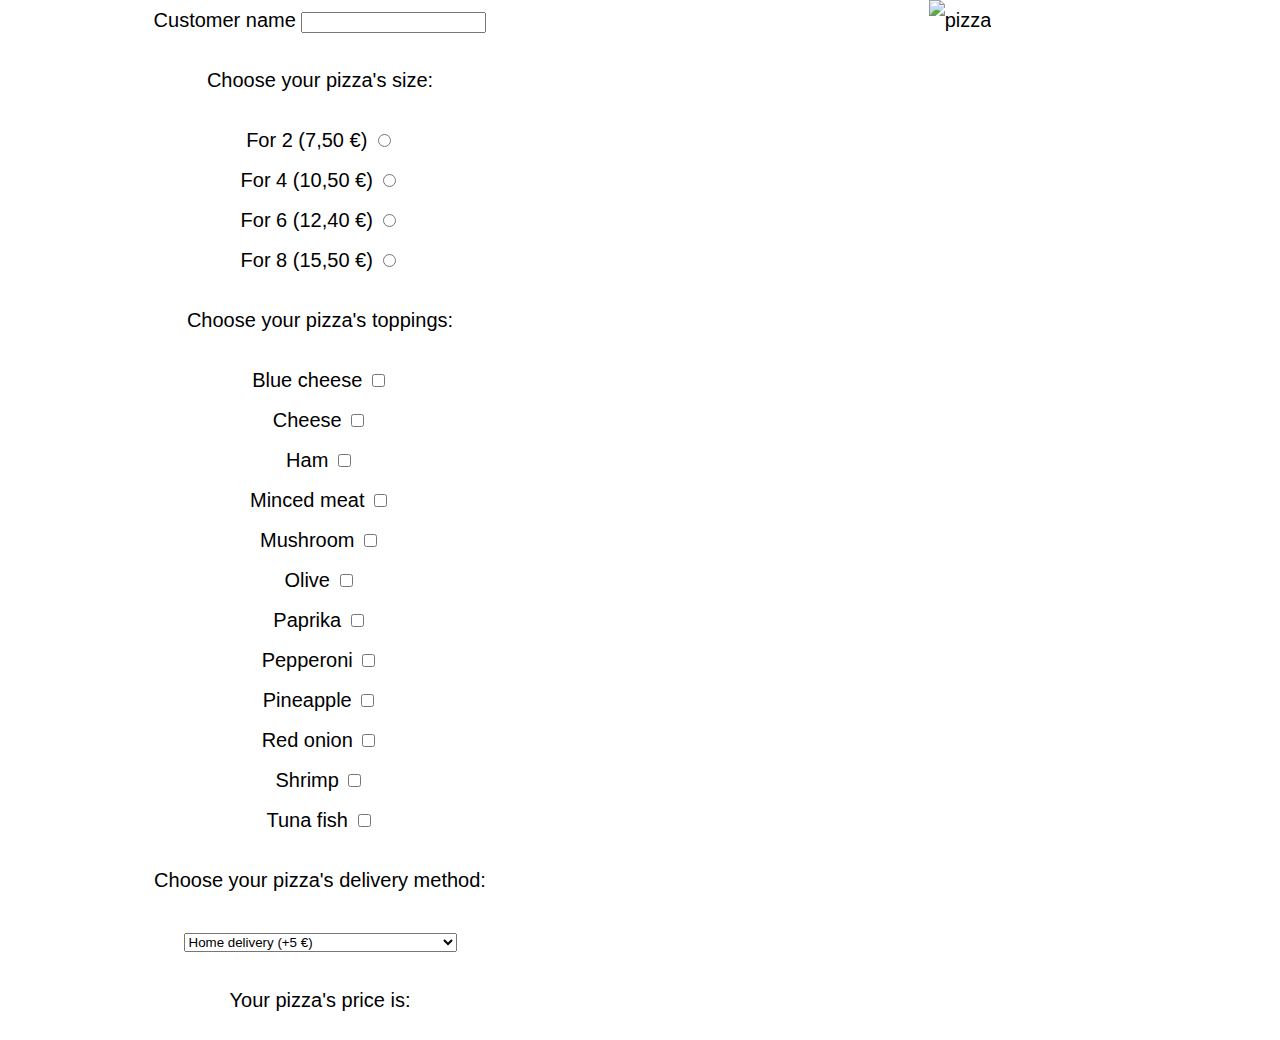
==== Margit's_lessons/Pizza_order_application/index.html @ cdee95d9 "the first version of Pizza order app" ====
<!DOCTYPE html>
<html lang="en">
  <head>
    <meta charset="UTF-8" />
    <meta name="viewport" content="width=device-width, initial-scale=1.0" />
    <link rel="stylesheet" href="style.css" />
    <title>Pizza order application</title>
  </head>
  <body>
    <div class="cards">
      <div class="card">
        <form>
          <div class="name">
            <label for="name">Customer name</label>
            <input type="text" name="name" id="name" />
          </div>

          <p>Choose your pizza's size:</p>
          <div class="size">
            <div class="two">
              <label for="radio2">For 2 (7,50 €)</label>
              <input type="radio" name="radio" id="radio2" />
            </div>

            <div class="four">
              <label for="radio4">For 4 (10,50 €)</label>
              <input type="radio" name="radio" id="radio4" />
            </div>

            <div class="six">
              <label for="radio6">For 6 (12,40 €)</label>
              <input type="radio" name="radio" id="radio6" />
            </div>

            <div class="eight">
              <label for="radio8">For 8 (15,50 €)</label>
              <input type="radio" name="radio" id="radio8" />
            </div>
          </div>

          <p>Choose your pizza's toppings:</p>
          <div class="toppings">
            <div>
              <label for="blueCheese">Blue cheese</label>
              <input type="checkbox" id="blueCheese" name="blueCheese" />
            </div>

            <div>
              <label for="cheese">Cheese</label>
              <input type="checkbox" id="cheese" name="cheese" />
            </div>

            <div>
              <label for="ham">Ham</label>
              <input type="checkbox" id="ham" name="ham" />
            </div>

            <div>
              <label for="mincedMeat">Minced meat</label>
              <input type="checkbox" id="mincedMeat" name="mincedMeat" />
            </div>

            <div>
              <label for="mushroom">Mushroom</label>
              <input type="checkbox" id="mushroom" name="mushroom" />
            </div>

            <div>
              <label for="olive">Olive</label>
              <input type="checkbox" id="olive" name="olive" />
            </div>

            <div>
              <label for="paprika">Paprika</label>
              <input type="checkbox" id="paprika" name="paprika" />
            </div>

            <div>
              <label for="pepperoni">Pepperoni</label>
              <input type="checkbox" id="pepperoni" name="pepperoni" />
            </div>

            <div>
              <label for="pineapple">Pineapple</label>
              <input type="checkbox" id="pineapple" name="pineapple" />
            </div>

            <div>
              <label for="redOnion">Red onion</label>
              <input type="checkbox" id="redOnion" name="redOnion" />
            </div>

            <div>
              <label for="shrimp">Shrimp</label>
              <input type="checkbox" id="shrimp" name="shrimp" />
            </div>

            <div>
              <label for="tunaFish">Tuna fish</label>
              <input type="checkbox" id="tunaFish" name="tunaFish" />
            </div>
          </div>

          <p>Choose your pizza's delivery method:</p>
          <div class="deliveryoptions">
            <select name="deliveryOptions" id="deliveryOptions">
              <option value="homeDelivery">Home delivery (+5 €)</option>
              <option value="restaurant">Eat at the restaurant (+0 €)</option>
              <option value="pickUp">
                Pick up the food from the restaurant (+0 €)
              </option>
            </select>
          </div>

          <p>Your pizza's price is:</p>
          <div class="price">
            <p id="price"></p>
          </div>
        </form>
        <!-- form end tag -->
      </div>
      <!-- card end tag -->
      <div class="picture">
        <img src="IMG-4790[61].jpg" alt="pizza" />
      </div>
    </div>
    <!-- cards end tag -->

    <script src="main.js"></script>
  </body>
</html>
---- Margit's_lessons/Pizza_order_application/style.css ----
body {
  background-color: white;
  color: black;
  font-family: Arial, Helvetica, sans-serif;
  line-height: 2; /* height of a line */
  font-size: 20px;
  margin: 0px;
  padding: 0px;
  border: 0px;
}

.cards {
  display: flex;
}

/* .picture,
.cards {
  width: 50%;
  display: inline-block;
} */

.picture img {
  height: 1200px;
  background-image: url("IMG-4790[61].jpg");
}

.card,
.picture {
  margin: 0px;
  padding: 0px;
  border: 0px;
  margin-bottom: 0px;
  /* background-color: white; */
  border-radius: 5px;
  width: 50%;
  text-align: center;
}

/* .picture {
  background-image: url("IMG-4790[61].jpg");
} */
/* .name,
.size,
.toppings,
.deliveryoptions {
  margin: 10px;
  /* background-color: white;
  border-radius: 5px;
  width: 100%;
  text-align: center; 
} */
.name,
.size,
.toppings,
.deliveryoptions {
  margin: 0px;
}
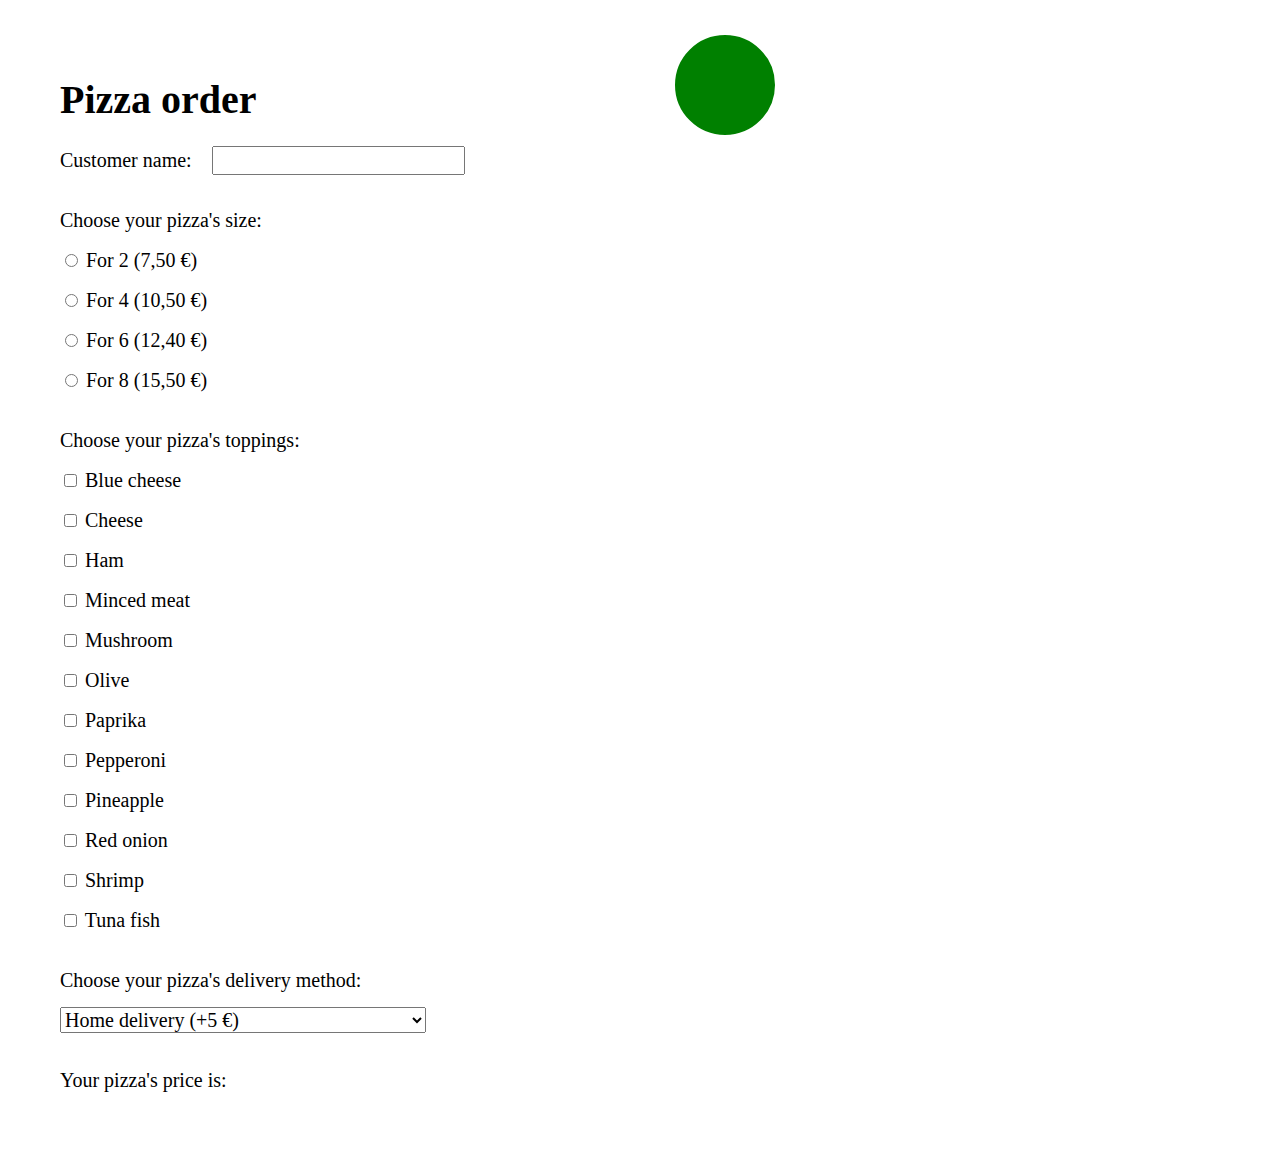
==== commit 35837dd9: "the second version" ====
--- a/Margit's_lessons/Pizza_order_application/index.html
+++ b/Margit's_lessons/Pizza_order_application/index.html
@@ -9,119 +9,124 @@
   <body>
     <div class="cards">
       <div class="card">
-        <form>
-          <div class="name">
-            <label for="name">Customer name</label>
-            <input type="text" name="name" id="name" />
-          </div>
-
-          <p>Choose your pizza's size:</p>
-          <div class="size">
-            <div class="two">
-              <label for="radio2">For 2 (7,50 €)</label>
-              <input type="radio" name="radio" id="radio2" />
+        <div class="inside">
+          <form>
+            <h1>Pizza order</h1>
+            <div class="name">
+              <label for="name" id="labelname">Customer name:</label>
+              <input type="text" name="name" id="name" />
             </div>
 
-            <div class="four">
-              <label for="radio4">For 4 (10,50 €)</label>
-              <input type="radio" name="radio" id="radio4" />
+            <p>Choose your pizza's size:</p>
+            <div class="size">
+              <div class="two">
+                <input type="radio" name="radio" id="radio2" />
+                <label for="radio2">For 2 (7,50 €)</label>
+              </div>
+
+              <div class="four">
+                <input type="radio" name="radio" id="radio4" />
+                <label for="radio4">For 4 (10,50 €)</label>
+              </div>
+
+              <div class="six">
+                <input type="radio" name="radio" id="radio6" />
+                <label for="radio6">For 6 (12,40 €)</label>
+              </div>
+
+              <div class="eight">
+                <input type="radio" name="radio" id="radio8" />
+                <label for="radio8">For 8 (15,50 €)</label>
+              </div>
             </div>
 
-            <div class="six">
-              <label for="radio6">For 6 (12,40 €)</label>
-              <input type="radio" name="radio" id="radio6" />
+            <p>Choose your pizza's toppings:</p>
+            <div class="toppings">
+              <div>
+                <input type="checkbox" id="blueCheese" name="blueCheese" />
+                <label for="blueCheese">Blue cheese</label>
+              </div>
+
+              <div>
+                <input type="checkbox" id="cheese" name="cheese" />
+                <label for="cheese">Cheese</label>
+              </div>
+
+              <div>
+                <input type="checkbox" id="ham" name="ham" />
+                <label for="ham">Ham</label>
+              </div>
+
+              <div>
+                <input type="checkbox" id="mincedMeat" name="mincedMeat" />
+                <label for="mincedMeat">Minced meat</label>
+              </div>
+
+              <div>
+                <input type="checkbox" id="mushroom" name="mushroom" />
+                <label for="mushroom">Mushroom</label>
+              </div>
+
+              <div>
+                <input type="checkbox" id="olive" name="olive" />
+                <label for="olive">Olive</label>
+              </div>
+
+              <div>
+                <input type="checkbox" id="paprika" name="paprika" />
+                <label for="paprika">Paprika</label>
+              </div>
+
+              <div>
+                <input type="checkbox" id="pepperoni" name="pepperoni" />
+                <label for="pepperoni">Pepperoni</label>
+              </div>
+
+              <div>
+                <input type="checkbox" id="pineapple" name="pineapple" />
+                <label for="pineapple">Pineapple</label>
+              </div>
+
+              <div>
+                <input type="checkbox" id="redOnion" name="redOnion" />
+                <label for="redOnion">Red onion</label>
+              </div>
+
+              <div>
+                <input type="checkbox" id="shrimp" name="shrimp" />
+                <label for="shrimp">Shrimp</label>
+              </div>
+
+              <div>
+                <input type="checkbox" id="tunaFish" name="tunaFish" />
+                <label for="tunaFish">Tuna fish</label>
+              </div>
             </div>
 
-            <div class="eight">
-              <label for="radio8">For 8 (15,50 €)</label>
-              <input type="radio" name="radio" id="radio8" />
-            </div>
-          </div>
-
-          <p>Choose your pizza's toppings:</p>
-          <div class="toppings">
-            <div>
-              <label for="blueCheese">Blue cheese</label>
-              <input type="checkbox" id="blueCheese" name="blueCheese" />
+            <p>Choose your pizza's delivery method:</p>
+            <div class="deliveryoptions">
+              <select name="deliveryOptions" id="deliveryOptions">
+                <option value="homeDelivery">Home delivery (+5 €)</option>
+                <option value="restaurant">Eat at the restaurant (+0 €)</option>
+                <option value="pickUp">
+                  Pick up the food from the restaurant (+0 €)
+                </option>
+              </select>
             </div>
 
-            <div>
-              <label for="cheese">Cheese</label>
-              <input type="checkbox" id="cheese" name="cheese" />
+            <p>Your pizza's price is:</p>
+            <div class="price">
+              <p id="price"></p>
             </div>
-
-            <div>
-              <label for="ham">Ham</label>
-              <input type="checkbox" id="ham" name="ham" />
-            </div>
-
-            <div>
-              <label for="mincedMeat">Minced meat</label>
-              <input type="checkbox" id="mincedMeat" name="mincedMeat" />
-            </div>
-
-            <div>
-              <label for="mushroom">Mushroom</label>
-              <input type="checkbox" id="mushroom" name="mushroom" />
-            </div>
-
-            <div>
-              <label for="olive">Olive</label>
-              <input type="checkbox" id="olive" name="olive" />
-            </div>
-
-            <div>
-              <label for="paprika">Paprika</label>
-              <input type="checkbox" id="paprika" name="paprika" />
-            </div>
-
-            <div>
-              <label for="pepperoni">Pepperoni</label>
-              <input type="checkbox" id="pepperoni" name="pepperoni" />
-            </div>
-
-            <div>
-              <label for="pineapple">Pineapple</label>
-              <input type="checkbox" id="pineapple" name="pineapple" />
-            </div>
-
-            <div>
-              <label for="redOnion">Red onion</label>
-              <input type="checkbox" id="redOnion" name="redOnion" />
-            </div>
-
-            <div>
-              <label for="shrimp">Shrimp</label>
-              <input type="checkbox" id="shrimp" name="shrimp" />
-            </div>
-
-            <div>
-              <label for="tunaFish">Tuna fish</label>
-              <input type="checkbox" id="tunaFish" name="tunaFish" />
-            </div>
-          </div>
-
-          <p>Choose your pizza's delivery method:</p>
-          <div class="deliveryoptions">
-            <select name="deliveryOptions" id="deliveryOptions">
-              <option value="homeDelivery">Home delivery (+5 €)</option>
-              <option value="restaurant">Eat at the restaurant (+0 €)</option>
-              <option value="pickUp">
-                Pick up the food from the restaurant (+0 €)
-              </option>
-            </select>
-          </div>
-
-          <p>Your pizza's price is:</p>
-          <div class="price">
-            <p id="price"></p>
-          </div>
-        </form>
-        <!-- form end tag -->
+          </form>
+          <!-- form end tag -->
+        </div>
       </div>
       <!-- card end tag -->
       <div class="picture">
-        <img src="IMG-4790[61].jpg" alt="pizza" />
+        <div class="circle" id="priceCircle">
+          <p id="priceCircle"></p>
+      
       </div>
     </div>
     <!-- cards end tag -->
@@ -129,3 +134,5 @@
     <script src="main.js"></script>
   </body>
 </html>
+
+
--- a/Margit's_lessons/Pizza_order_application/style.css
+++ b/Margit's_lessons/Pizza_order_application/style.css
@@ -1,8 +1,8 @@
 body {
   background-color: white;
   color: black;
-  font-family: Arial, Helvetica, sans-serif;
-  line-height: 2; /* height of a line */
+  font-family: Cambria, Cochin, Georgia, Times, "Times New Roman", serif;
+  line-height: 2;
   font-size: 20px;
   margin: 0px;
   padding: 0px;
@@ -13,45 +13,59 @@
   display: flex;
 }
 
-/* .picture,
-.cards {
+.picture {
+  background-size: cover;
+  background-image: url("IMG-4790[61].jpg");
   width: 50%;
-  display: inline-block;
-} */
-
-.picture img {
-  height: 1200px;
-  background-image: url("IMG-4790[61].jpg");
 }
 
-.card,
-.picture {
+.card {
   margin: 0px;
   padding: 0px;
-  border: 0px;
-  margin-bottom: 0px;
-  /* background-color: white; */
+  border: 60px;
   border-radius: 5px;
   width: 50%;
-  text-align: center;
+  text-align: left;
 }
 
-/* .picture {
-  background-image: url("IMG-4790[61].jpg");
-} */
-/* .name,
-.size,
-.toppings,
-.deliveryoptions {
-  margin: 10px;
-  /* background-color: white;
-  border-radius: 5px;
-  width: 100%;
-  text-align: center; 
-} */
-.name,
-.size,
-.toppings,
-.deliveryoptions {
+.inside {
+  padding: 60px;
+}
+
+input,
+select {
+  font-family: Cambria, Cochin, Georgia, Times, "Times New Roman", serif;
+  font-size: 20px;
+}
+
+h1 {
   margin: 0px;
 }
+
+#labelname {
+  margin-right: 15px;
+}
+
+p {
+  margin: 20px 0px 0px 0px;
+}
+
+#price {
+  margin: 0px 0px 0px 0px;
+}
+
+.circle {
+  display: flex;
+  border: 5px solid white;
+  border-radius: 50%;
+  width: 50%;
+  height: 100px;
+  width: 100px;
+  text-align: center;
+  color: white;
+  align-items: center;
+  justify-content: center;
+  background-color: green;
+  font-size: 35px;
+  margin: 30px;
+}
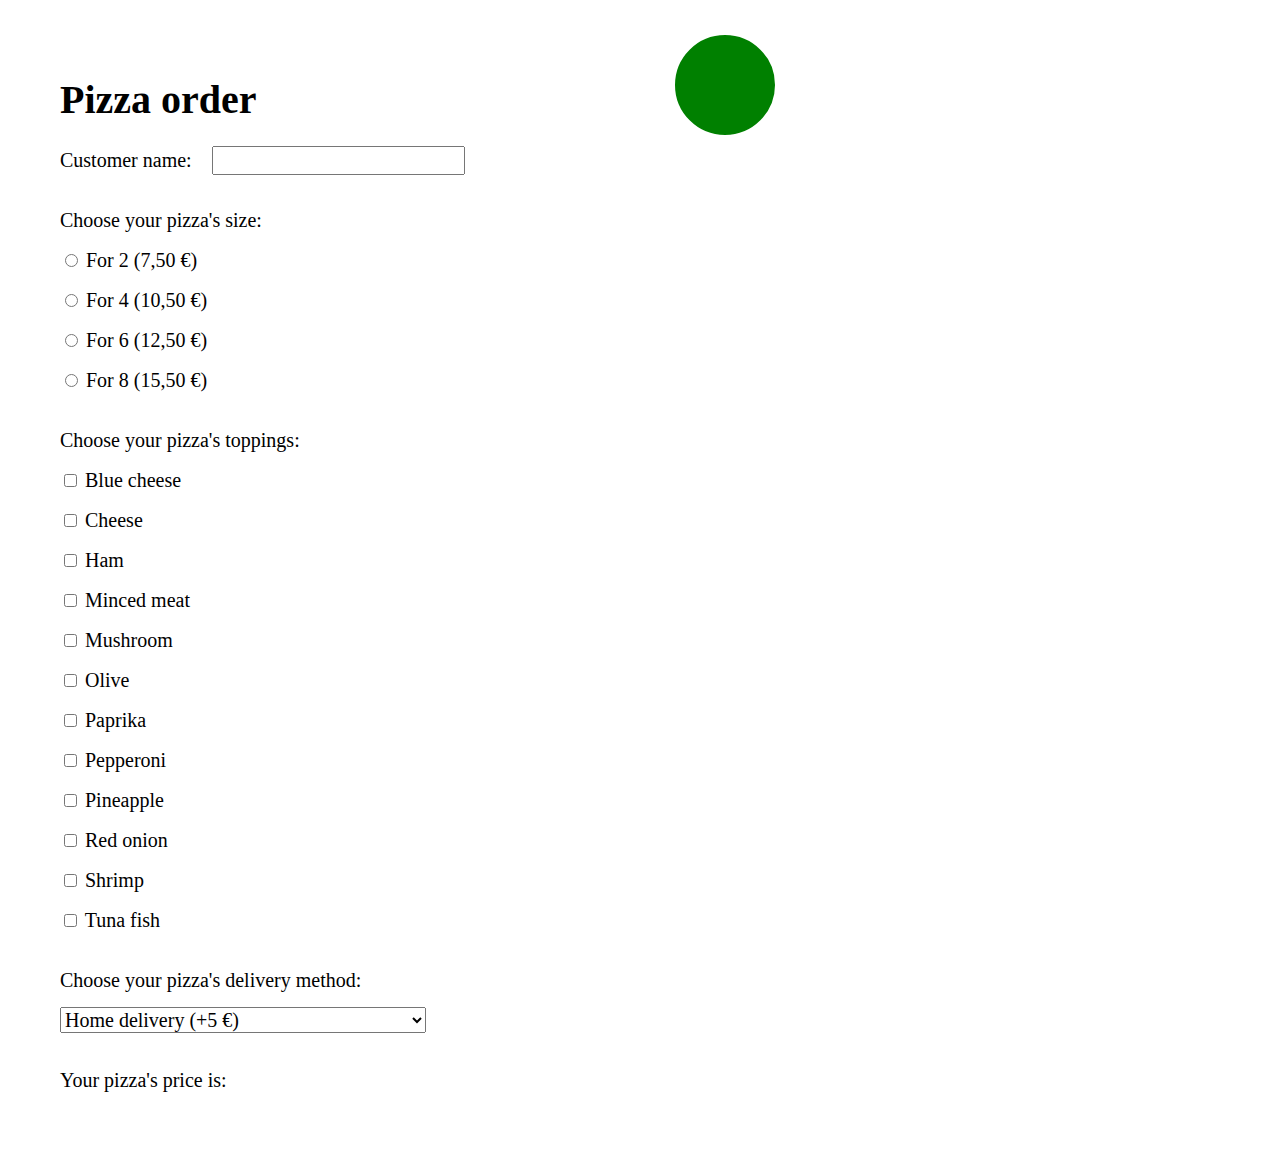
==== commit c3e69c78: "getElementByIds replaced by querySelectorAll and HTML validation done" ====
--- a/Margit's_lessons/Pizza_order_application/index.html
+++ b/Margit's_lessons/Pizza_order_application/index.html
@@ -20,22 +20,22 @@
             <p>Choose your pizza's size:</p>
             <div class="size">
               <div class="two">
-                <input type="radio" name="radio" id="radio2" />
+                <input type="radio" name="radio" id="radio2" value="7.5" />
                 <label for="radio2">For 2 (7,50 €)</label>
               </div>
 
               <div class="four">
-                <input type="radio" name="radio" id="radio4" />
+                <input type="radio" name="radio" id="radio4" value="10.5" />
                 <label for="radio4">For 4 (10,50 €)</label>
               </div>
 
               <div class="six">
-                <input type="radio" name="radio" id="radio6" />
-                <label for="radio6">For 6 (12,40 €)</label>
+                <input type="radio" name="radio" id="radio6" value="12.5" />
+                <label for="radio6">For 6 (12,50 €)</label>
               </div>
 
               <div class="eight">
-                <input type="radio" name="radio" id="radio8" />
+                <input type="radio" name="radio" id="radio8" value="15.5" />
                 <label for="radio8">For 8 (15,50 €)</label>
               </div>
             </div>
@@ -119,20 +119,16 @@
               <p id="price"></p>
             </div>
           </form>
-          <!-- form end tag -->
         </div>
       </div>
-      <!-- card end tag -->
+
       <div class="picture">
-        <div class="circle" id="priceCircle">
+        <div class="circle">
           <p id="priceCircle"></p>
-      
+        </div>
       </div>
     </div>
-    <!-- cards end tag -->
 
     <script src="main.js"></script>
   </body>
 </html>
-
-
--- a/Margit's_lessons/Pizza_order_application/style.css
+++ b/Margit's_lessons/Pizza_order_application/style.css
@@ -50,7 +50,8 @@
   margin: 20px 0px 0px 0px;
 }
 
-#price {
+#price,
+#priceCircle {
   margin: 0px 0px 0px 0px;
 }
 
